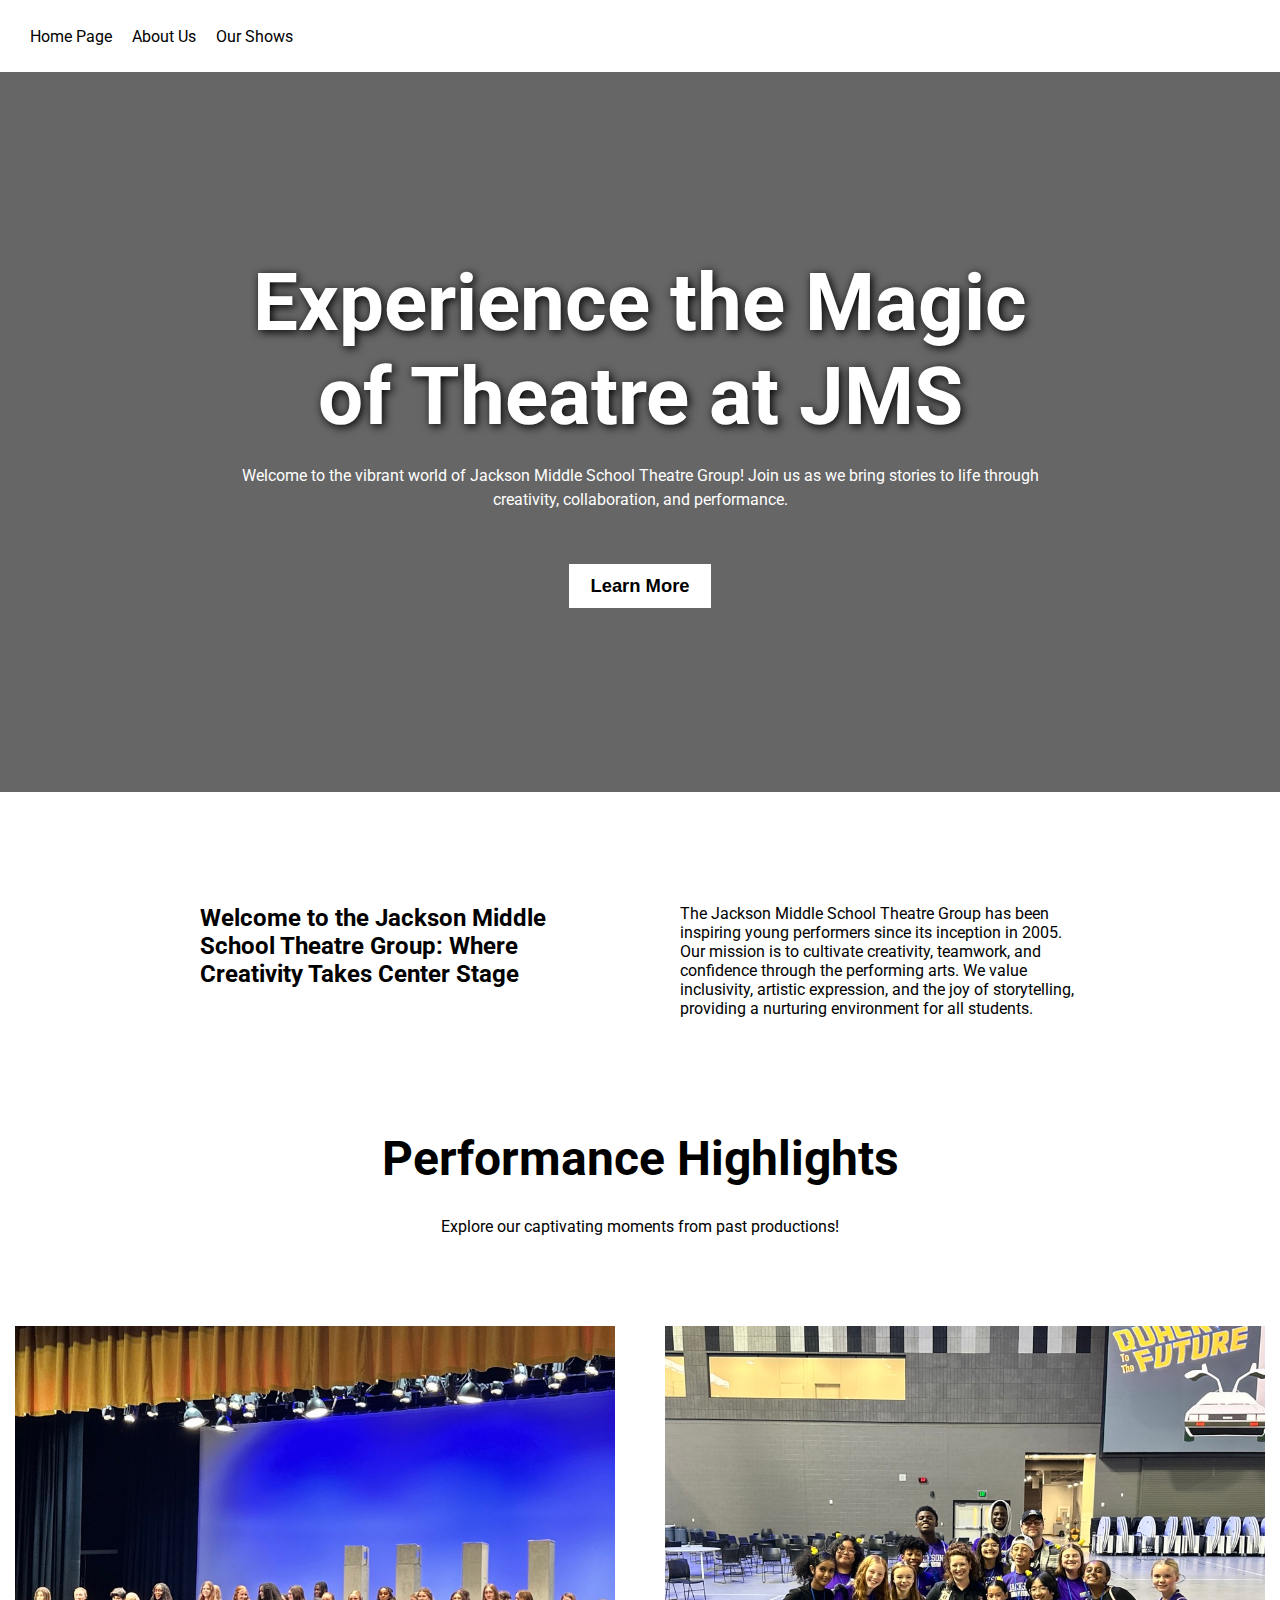
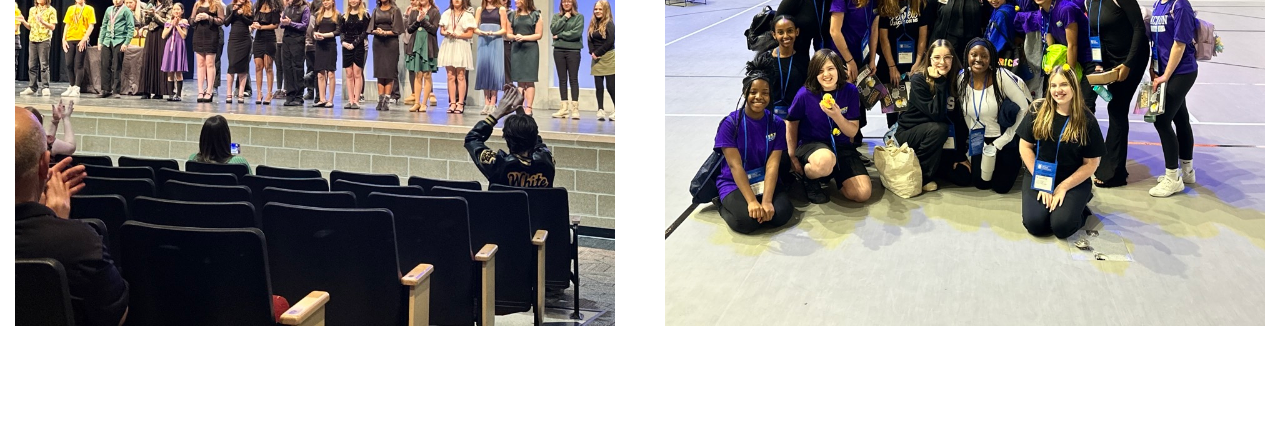
==== index.html @ c07ff238 "Added about and gallery section" ====
<!DOCTYPE html>
<html lang="en">
<head>
    <meta charset="UTF-8">
    <meta name="viewport" content="width=device-width, initial-scale=1.0">
    <title>Jackson Jaguar Theatre Company</title>

    <link rel="stylesheet" href="styles/general-styling.css">
    <link rel="stylesheet" href="styles/styles.css">

    <link rel="preconnect" href="https://fonts.googleapis.com">
    <link rel="preconnect" href="https://fonts.gstatic.com" crossorigin>
    <link href="https://fonts.googleapis.com/css2?family=Roboto:ital,wght@0,100..900;1,100..900&display=swap" rel="stylesheet">

</head>
<body>
    <main>
        <header>
            <ul id="header-links">
                <li class="header-link">Home Page</li>
                <li class="header-link">About Us</li>
                <li class="header-link">Our Shows</li>
            </ul>
        </header>
        <main>
            <section id="hero-section">
                <div id="hero-section-content">
                    <h1 id="hero-title">Experience the Magic of Theatre at JMS</h1>
                    <p id="hero-description">Welcome to the vibrant world of Jackson Middle School Theatre Group! Join us as we bring stories to life through creativity, collaboration, and performance.</p>
                    <button id="learn-more-button">Learn More</button>
                </div>
            </section>
            <section id="about-section">
                <h2 id="about-title">Welcome to the Jackson Middle School Theatre Group: Where Creativity Takes Center Stage</h2>
                <p id="about-description">The Jackson Middle School Theatre Group has been inspiring young performers since its inception in 2005. Our mission is to cultivate creativity, teamwork, and confidence through the performing arts. We value inclusivity, artistic expression, and the joy of storytelling, providing a nurturing environment for all students.</p>
            </section>
            <section id="performance-section">
                <h2 id="performance-title">Performance Highlights</h2>
                <p id="performance-description">Explore our captivating moments from past productions!</p>
                <div id="performance-img-wrapper">
                    <img src="assets\images\section-3\Jackson Jaguar Theatre Company 24-25-zone contest-66408833419.jpg" alt="">
                    <img src="assets\images\section-1\Jackson Jaguar Theatre Company 24-25-Texas Thespians 2024-65238294590.jpg" alt="">
                </div>
            </section>
        </main>
    </main>
</body>
</html>
---- styles/general-styling.css ----
*{
    margin: 0;
    padding: 0;
    box-sizing: border-box;
}

body{
    font-family: 'Roboto', sans-serif;
    font-size: 1rem;
}
---- styles/styles.css ----
header{
    display: flex;
    align-items: center;
    height: 72px;
    background-color: white;
    padding-inline: 30px;
}

#header-links{
    display: flex;
    gap: 20px;

    list-style: none;
    cursor: pointer;
}

#hero-section{
    display: flex;
    justify-content: center;
    align-items: center;

    background-color: rgba(0, 0, 0, .6);
    background-blend-mode: darken;
    background-image: url("https://github.com/lanehowell/Jackson-Jaguar-Theatre-Company/blob/main/assets/images/section-2/group-photo.jpg?raw=true");
    background-size: cover;
    background-position: center;
    height: 720px;
}

#hero-section-content{
    display: flex;
    align-items: center;
    justify-content: center;
    flex-direction: column;
    gap: 20px;
    max-width: 800px;
    text-align: center;
}

#hero-title{
    color: white;
    font-size: 5rem;
    text-shadow: 2px 2px 10px black;
}

#hero-description{
    color: white;
    line-height: 150%;
}

#learn-more-button{
    background-color: white;
    border: 1px solid white;
    padding: 10px 20px;
    font-weight: bold;
    font-size: 1.15rem;
    margin-top: 2rem;
    cursor: pointer;
}

#about-section{
    display: flex;
    justify-content: center;
    gap: 80px;
    padding-block: 112px;
}

#about-section > *{
    flex: 1;
    max-width: 400px;
}

#performance-section{
    display: flex;
    flex-direction: column;
    align-items: center;
    gap: 30px;
    margin-bottom: 100px;
}

#performance-title{
    font-size: 3rem;
}

#performance-description{
    margin-bottom: 60px;
}

#performance-img-wrapper{
    display: flex;
    gap: 50px;
    max-width: 100%;
}

#performance-img-wrapper > *{
    flex: 1;
    aspect-ratio: 1/1;
    object-fit: cover;
    max-height: 600px;
}
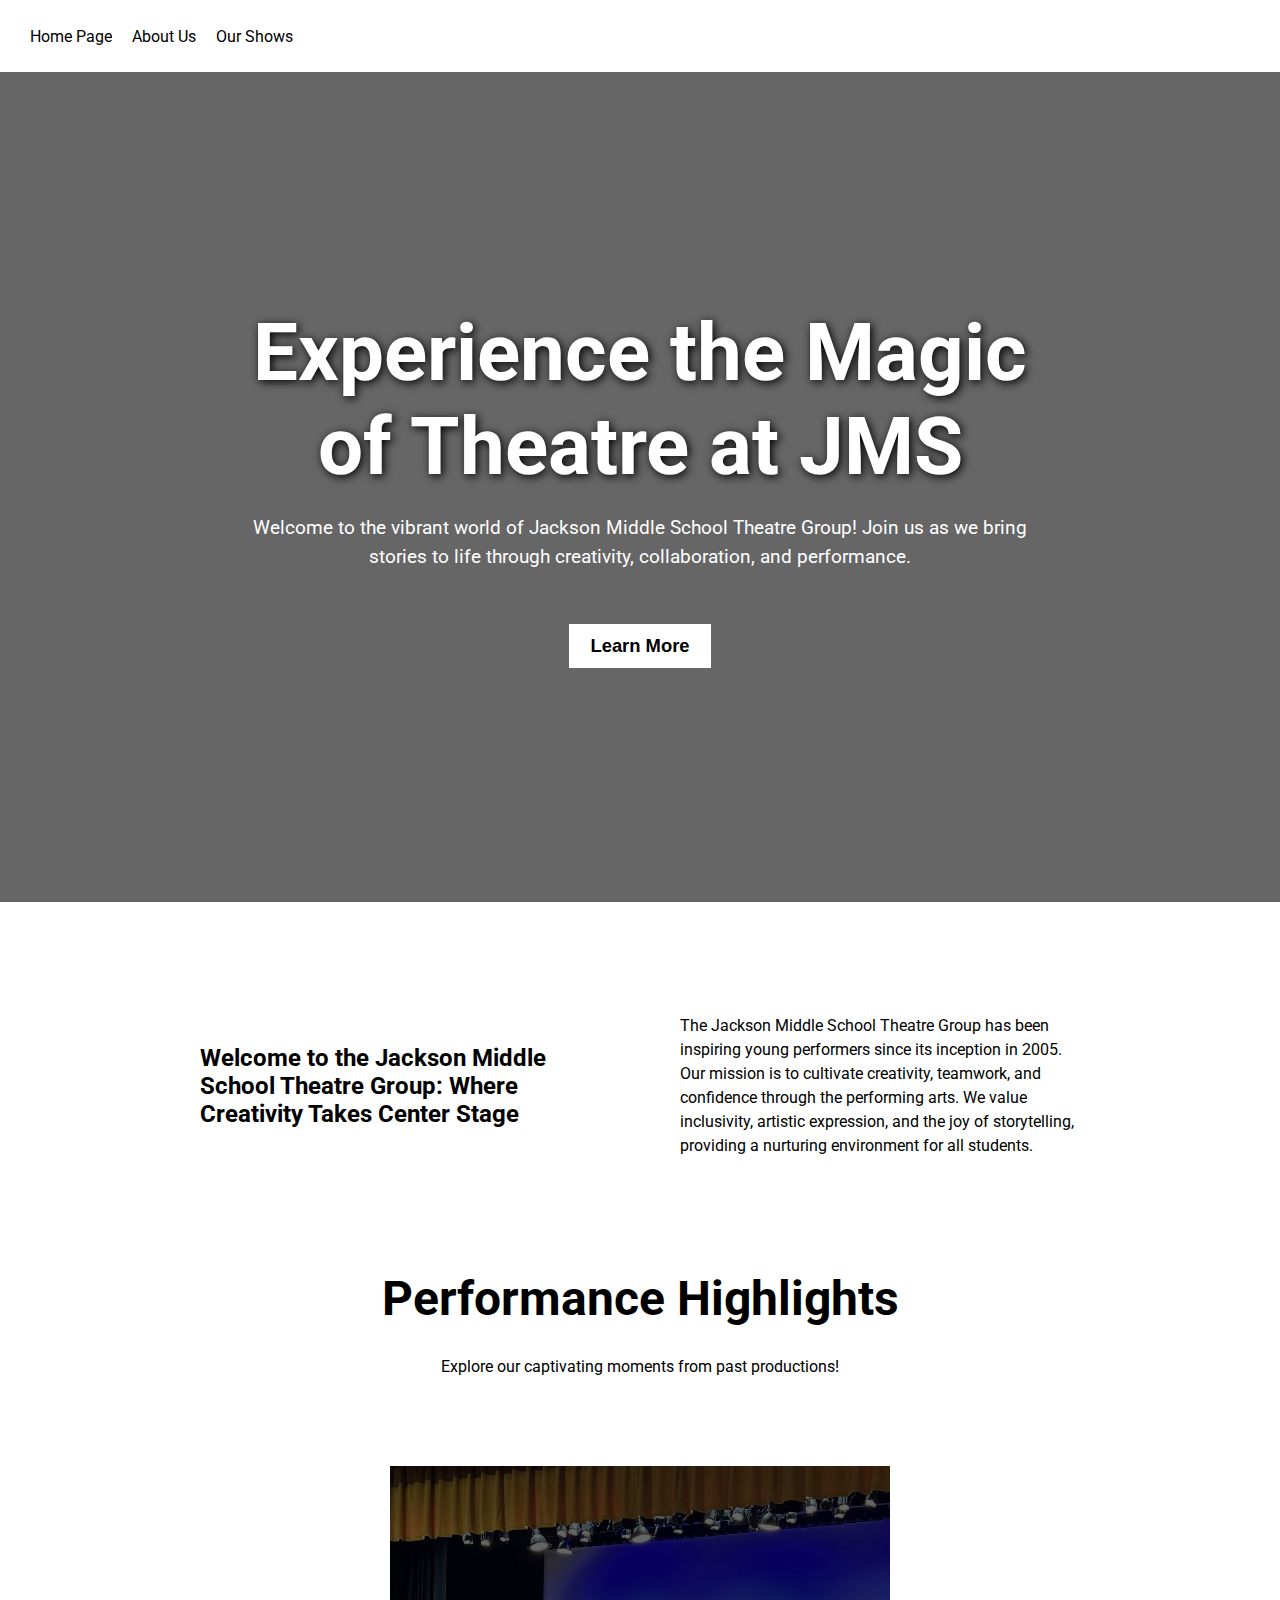
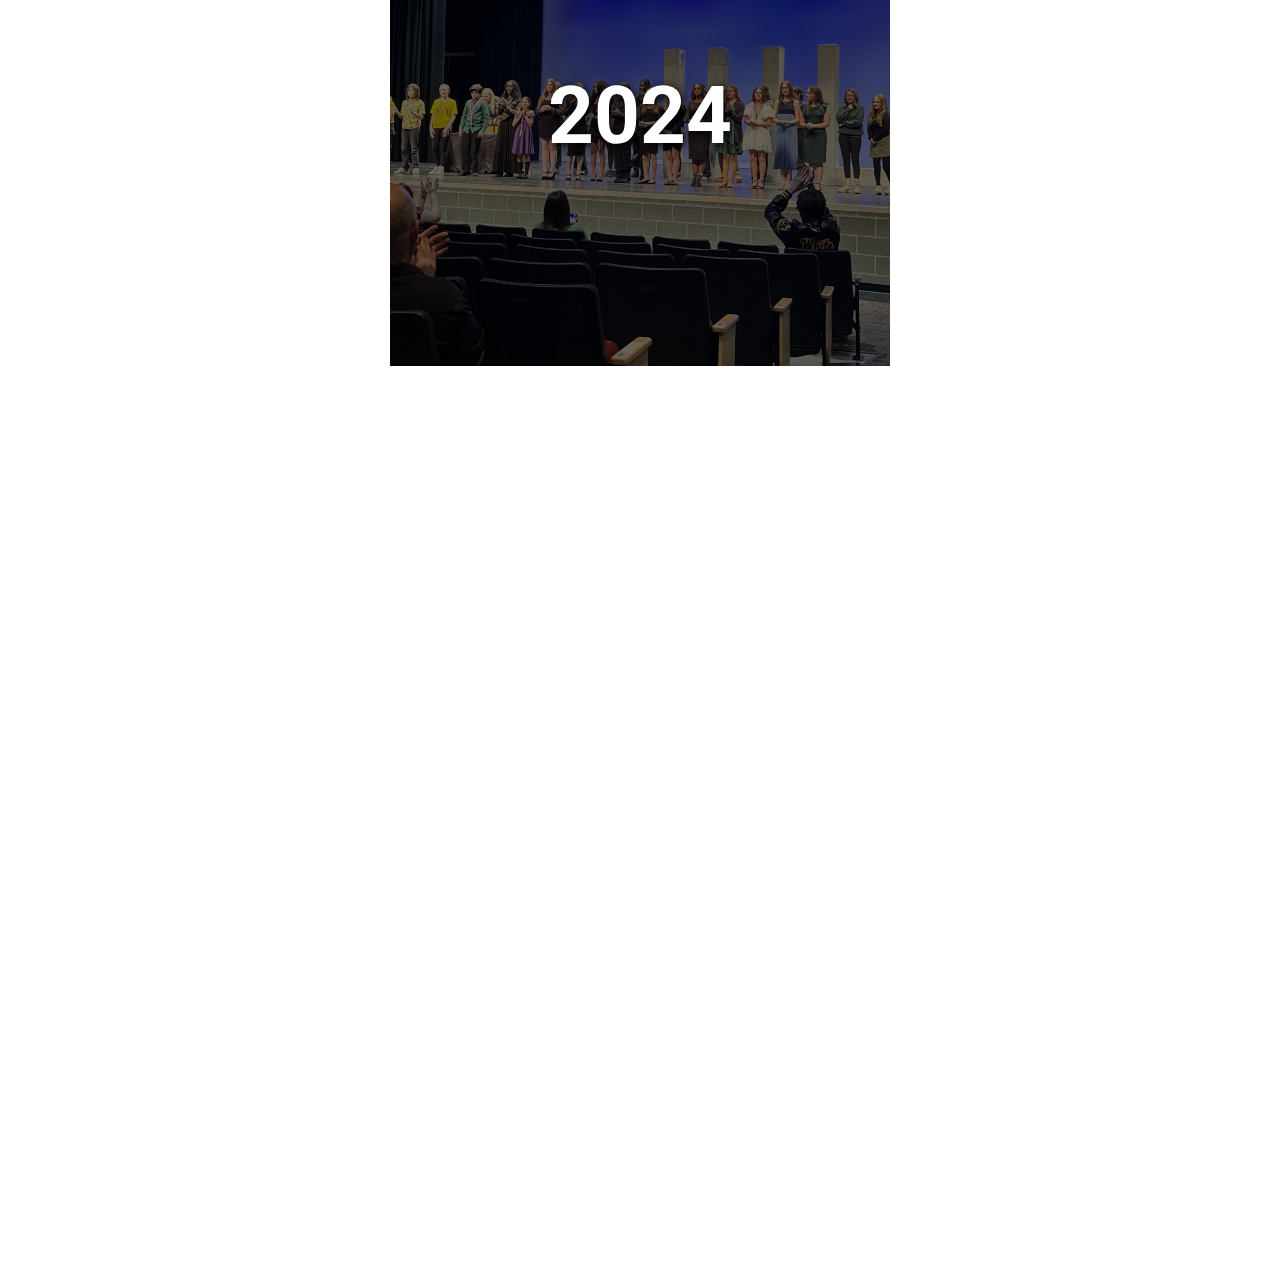
==== commit 78458bf4: "Added Google Calendar" ====
--- a/index.html
+++ b/index.html
@@ -37,10 +37,14 @@
             <section id="performance-section">
                 <h2 id="performance-title">Performance Highlights</h2>
                 <p id="performance-description">Explore our captivating moments from past productions!</p>
-                <div id="performance-img-wrapper">
-                    <img src="assets\images\section-3\Jackson Jaguar Theatre Company 24-25-zone contest-66408833419.jpg" alt="">
-                    <img src="assets\images\section-1\Jackson Jaguar Theatre Company 24-25-Texas Thespians 2024-65238294590.jpg" alt="">
-                </div>
+                    <div id="performance-img-wrapper">
+                        <div class="gallery-year-wrapper">
+                            <p class="year-text">2024</p>
+                        </div>
+                    </div>
+            </section>
+            <section id="calendar-section">
+                <iframe src="https://calendar.google.com/calendar/embed?height=720&wkst=1&ctz=America%2FChicago&showPrint=0&showTitle=0&src=aG93ZWxsLmxhbmUxMjNAZ21haWwuY29t&src=YWRkcmVzc2Jvb2sjY29udGFjdHNAZ3JvdXAudi5jYWxlbmRhci5nb29nbGUuY29t&src=NnFjY2tzcTdqaTY0bm5jZWVlaHJsZnUyMzRAZ3JvdXAuY2FsZW5kYXIuZ29vZ2xlLmNvbQ&src=ZW4udXNhI2hvbGlkYXlAZ3JvdXAudi5jYWxlbmRhci5nb29nbGUuY29t&src=cHNpb21lZ2FwaGlAZ21haWwuY29t&color=%23039BE5&color=%2333B679&color=%23D50000&color=%230B8043&color=%23F6BF26" style="border-width:0" width="1280" height="720" frameborder="0" scrolling="no"></iframe>
             </section>
         </main>
     </main>
--- a/styles/general-styling.css
+++ b/styles/general-styling.css
@@ -2,6 +2,7 @@
     margin: 0;
     padding: 0;
     box-sizing: border-box;
+    overflow-x: hidden;
 }
 
 body{
--- a/styles/styles.css
+++ b/styles/styles.css
@@ -25,6 +25,7 @@
     background-size: cover;
     background-position: center;
     height: 720px;
+    height: calc(100vh - 70px);
 }
 
 #hero-section-content{
@@ -46,6 +47,7 @@
 #hero-description{
     color: white;
     line-height: 150%;
+    font-size: 1.2rem;
 }
 
 #learn-more-button{
@@ -66,8 +68,14 @@
 }
 
 #about-section > *{
+    display: flex;
+    align-items: center;
     flex: 1;
     max-width: 400px;
+}
+
+#about-description{
+    line-height: 150%;
 }
 
 #performance-section{
@@ -88,13 +96,40 @@
 
 #performance-img-wrapper{
     display: flex;
+    justify-content: center;
+    flex-wrap: wrap;
     gap: 50px;
     max-width: 100%;
+    overflow-y: hidden;
 }
 
-#performance-img-wrapper > *{
-    flex: 1;
+#performance-img-wrapper > div{
+    display: flex;
+    justify-content: center;
+    align-items: center;
+    flex-shrink: 0;
     aspect-ratio: 1/1;
-    object-fit: cover;
-    max-height: 600px;
-}+    background-image: url("../assets/images/section-3/Jackson Jaguar Theatre Company 24-25-zone contest-66408833419.jpg");
+    background-color: rgba(0, 0, 0, .6);
+    background-blend-mode: darken;
+    background-size: cover;
+    background-position: center;
+    height: 500px;
+    width: 500px;
+    transition: all .5s ease-in-out;
+    cursor: pointer;
+}
+
+.year-text{
+    font-weight: bold;
+    color: white;
+    font-size: 5rem;
+    text-shadow: 2px 2px 10px black;
+}
+
+#calendar-section{
+    display: flex;
+    justify-content: center;
+    align-items: center;
+    margin-bottom: 100px;;
+}
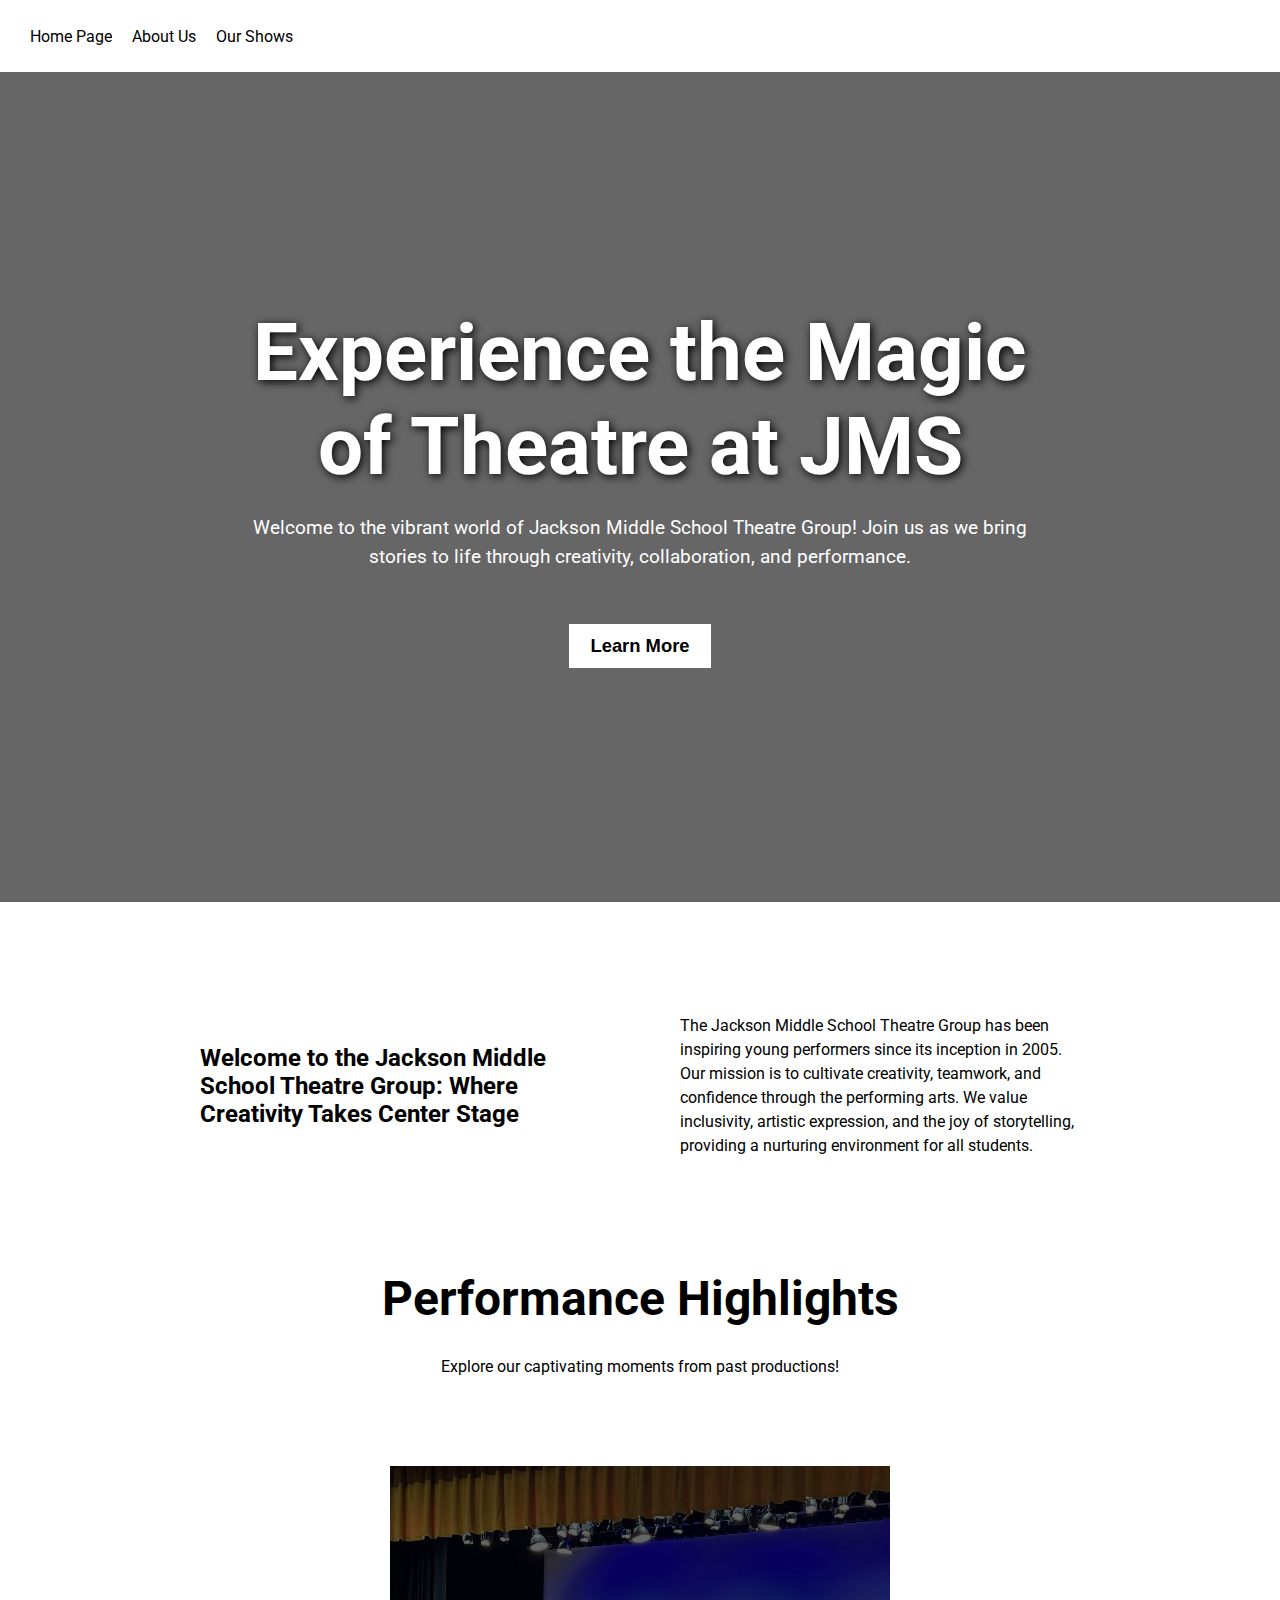
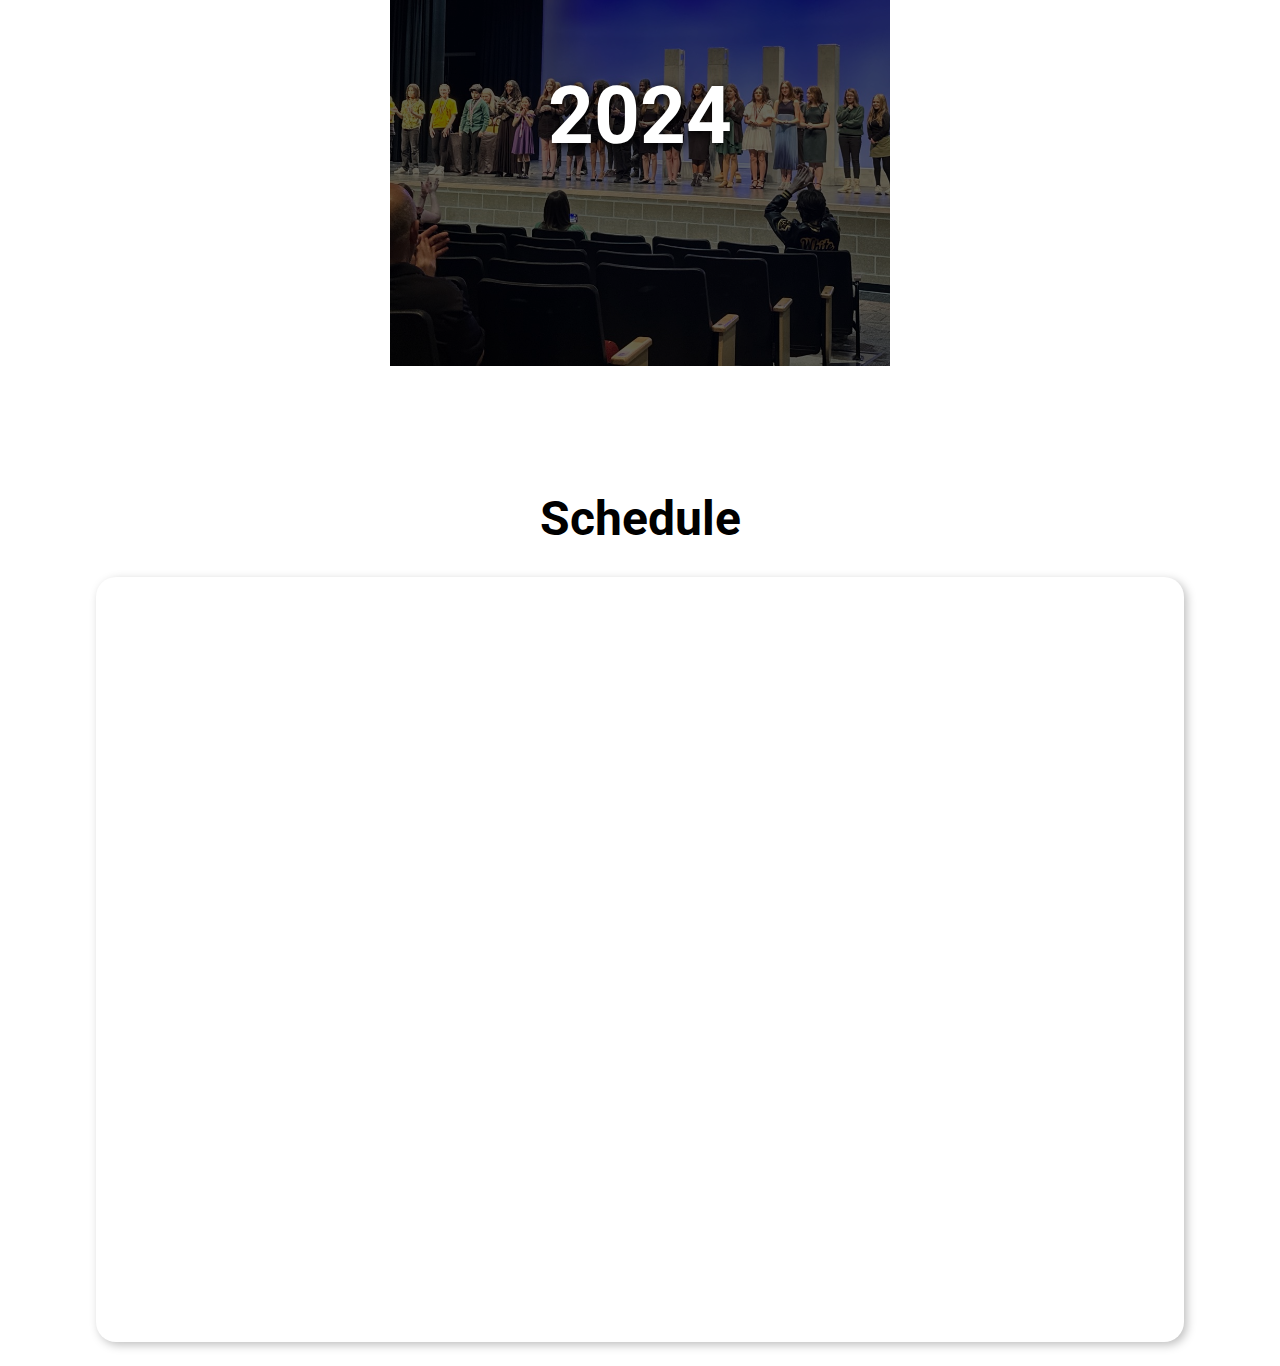
==== commit 1f9cb9e1: "Styled calendar" ====
--- a/index.html
+++ b/index.html
@@ -44,6 +44,7 @@
                     </div>
             </section>
             <section id="calendar-section">
+                <h2 id="schedule-title">Schedule</h2>
                 <iframe src="https://calendar.google.com/calendar/embed?height=720&wkst=1&ctz=America%2FChicago&showPrint=0&showTitle=0&src=aG93ZWxsLmxhbmUxMjNAZ21haWwuY29t&src=YWRkcmVzc2Jvb2sjY29udGFjdHNAZ3JvdXAudi5jYWxlbmRhci5nb29nbGUuY29t&src=NnFjY2tzcTdqaTY0bm5jZWVlaHJsZnUyMzRAZ3JvdXAuY2FsZW5kYXIuZ29vZ2xlLmNvbQ&src=ZW4udXNhI2hvbGlkYXlAZ3JvdXAudi5jYWxlbmRhci5nb29nbGUuY29t&src=cHNpb21lZ2FwaGlAZ21haWwuY29t&color=%23039BE5&color=%2333B679&color=%23D50000&color=%230B8043&color=%23F6BF26" style="border-width:0" width="1280" height="720" frameborder="0" scrolling="no"></iframe>
             </section>
         </main>
--- a/styles/styles.css
+++ b/styles/styles.css
@@ -131,5 +131,18 @@
     display: flex;
     justify-content: center;
     align-items: center;
-    margin-bottom: 100px;;
+    flex-direction: column;
+    gap: 30px;
+    height: 100vh;
 }
+
+#schedule-title{
+    font-size: 3rem;
+}
+
+iframe{
+    height: 85%;
+    width: 85%;
+    border-radius: 20px;
+    box-shadow: 3px 3px 10px rgba(0, 0, 0, .25), -5px -5px 10px rgba(255, 255, 255, .6);
+}
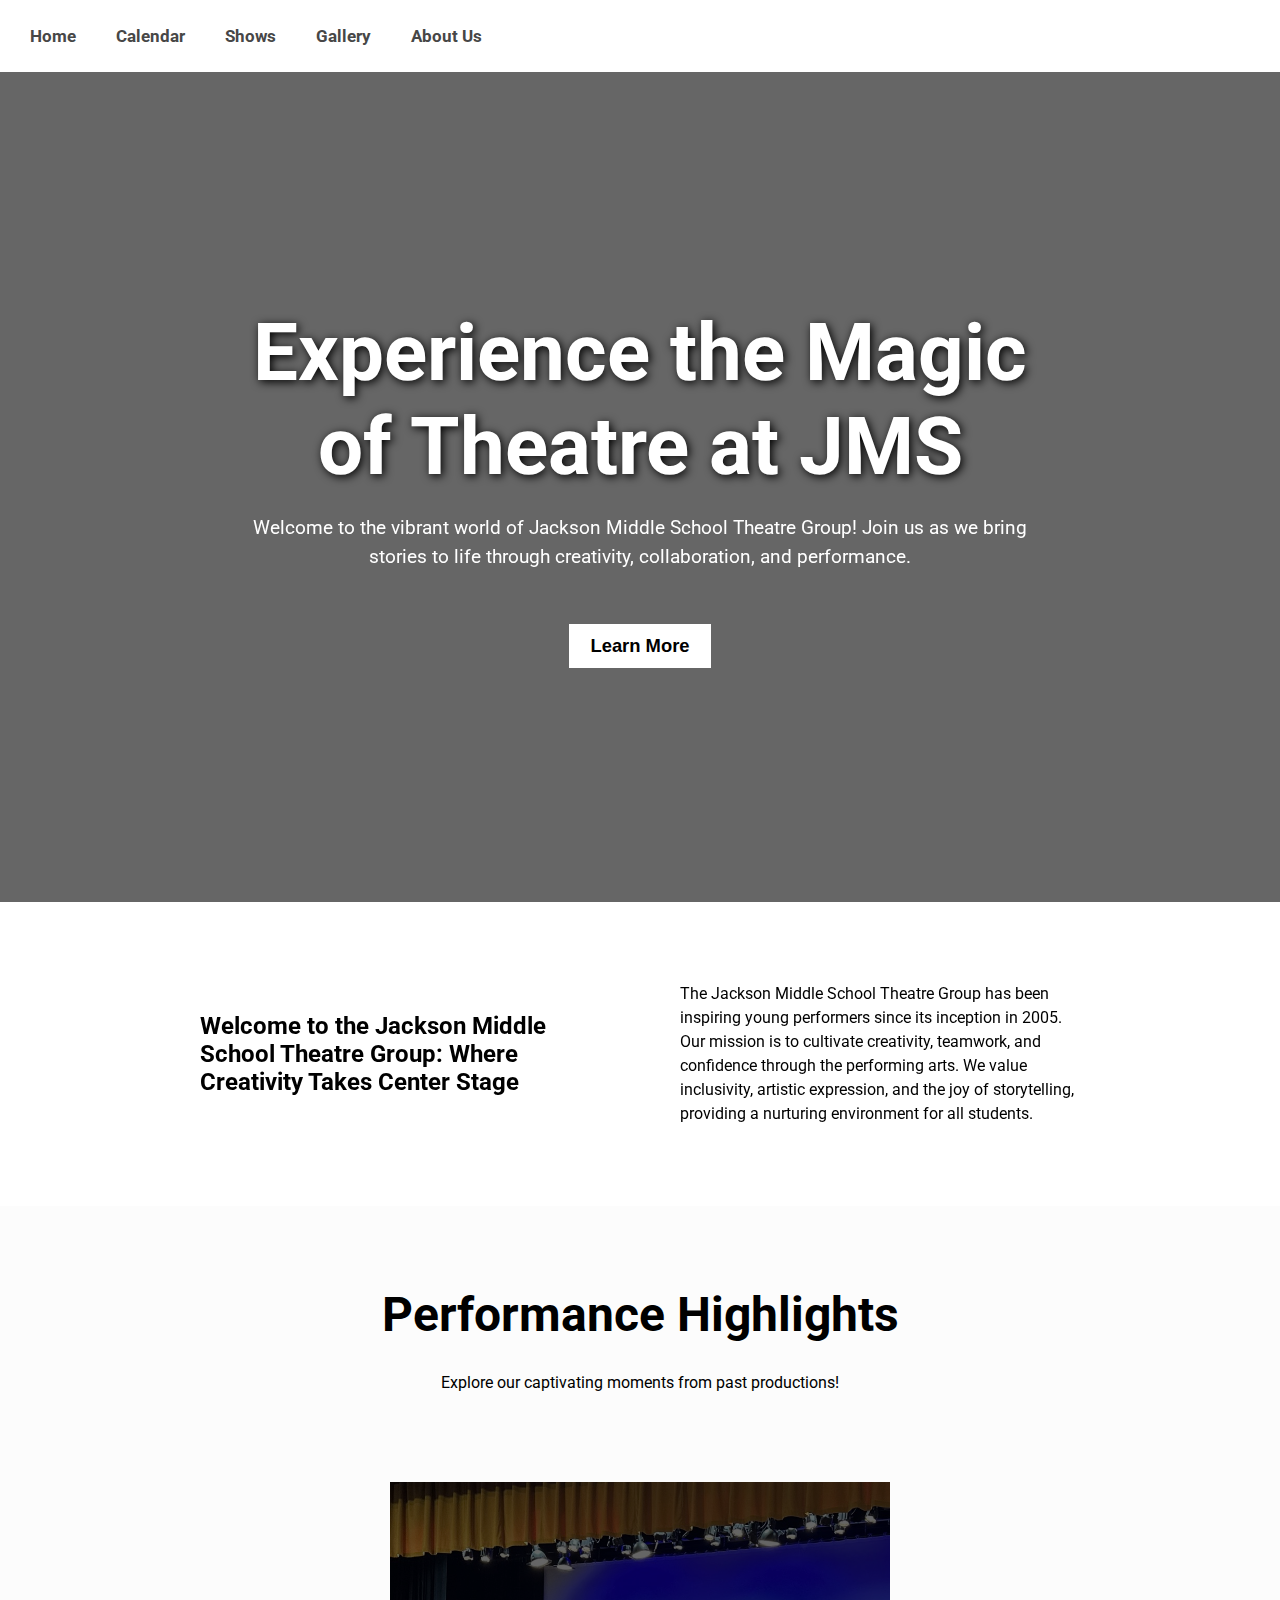
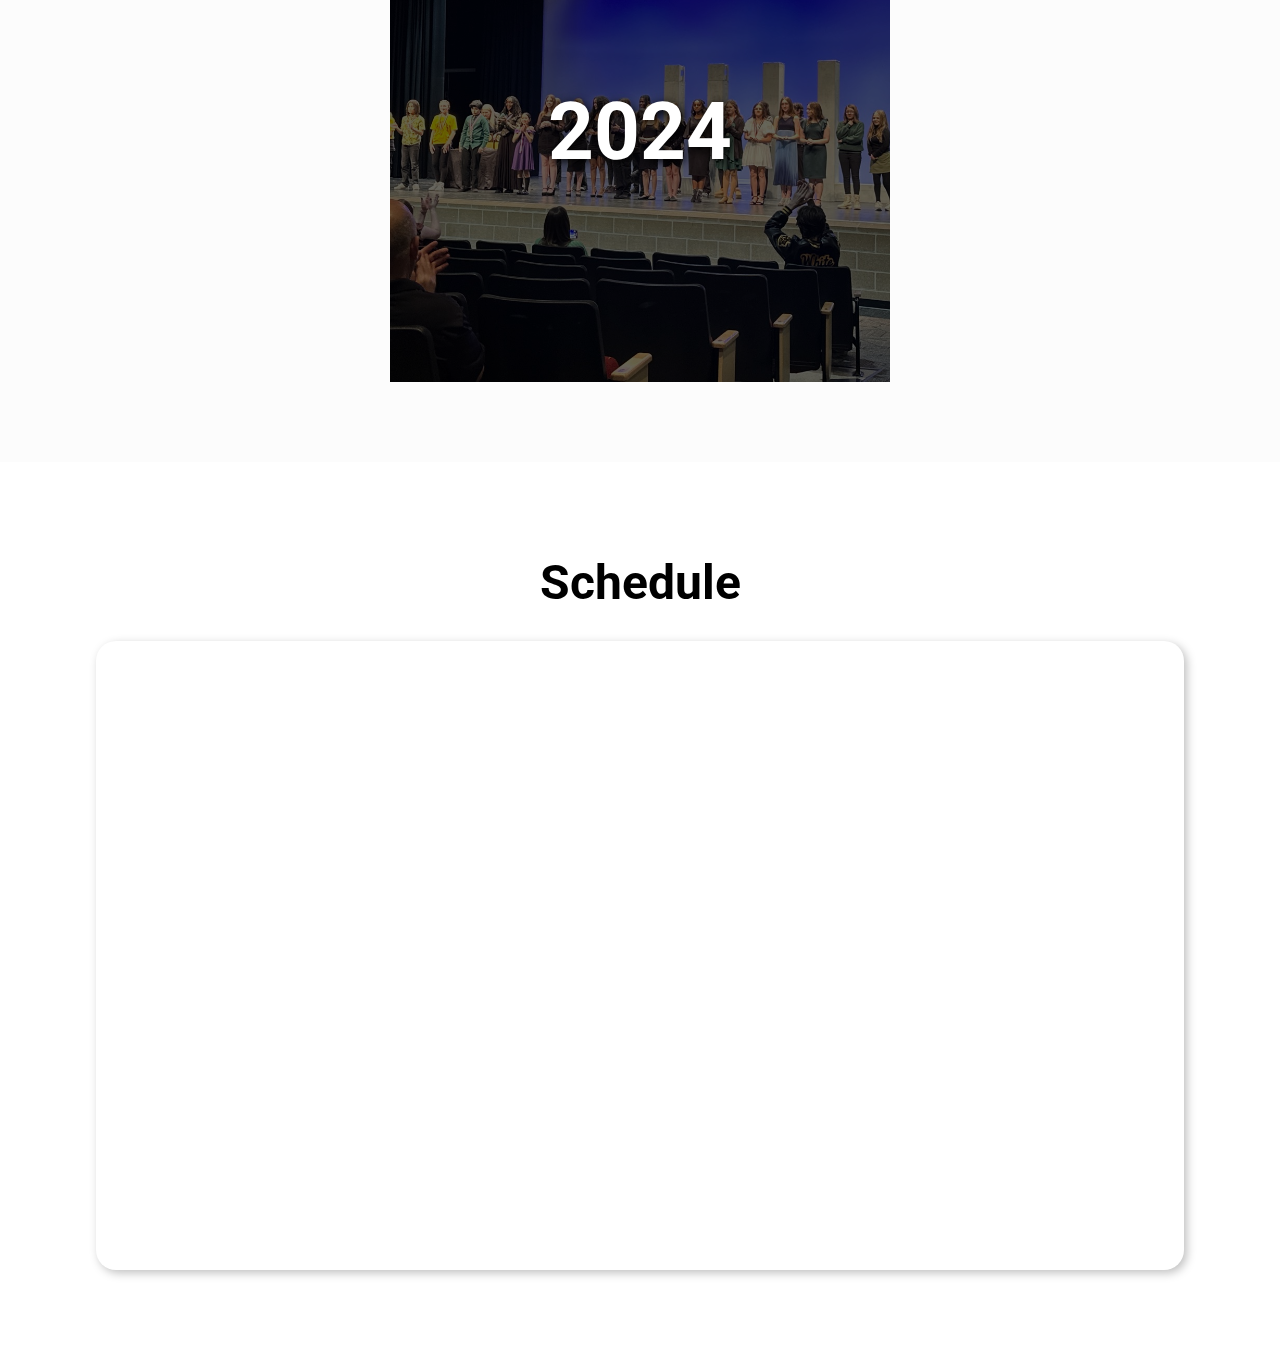
==== commit f45e6f15: "Link styling" ====
--- a/index.html
+++ b/index.html
@@ -17,9 +17,11 @@
     <main>
         <header>
             <ul id="header-links">
-                <li class="header-link">Home Page</li>
+                <li class="header-link">Home</li>
+                <li class="header-link">Calendar</li>
+                <li class="header-link">Shows</li>
+                <li class="header-link">Gallery</li>
                 <li class="header-link">About Us</li>
-                <li class="header-link">Our Shows</li>
             </ul>
         </header>
         <main>
--- a/styles/general-styling.css
+++ b/styles/general-styling.css
@@ -2,10 +2,11 @@
     margin: 0;
     padding: 0;
     box-sizing: border-box;
-    overflow-x: hidden;
+    backface-visibility: hidden;
 }
 
 body{
     font-family: 'Roboto', sans-serif;
     font-size: 1rem;
+    overflow-x: hidden;
 }--- a/styles/styles.css
+++ b/styles/styles.css
@@ -8,10 +8,26 @@
 
 #header-links{
     display: flex;
-    gap: 20px;
+    gap: 40px;
 
     list-style: none;
     cursor: pointer;
+    height: 100%
+}
+
+.header-link{
+    display: flex;
+    align-items: center;
+    color: rgb(71, 71, 71);
+    font-weight: bold;
+    transition: all .2s ease-in-out;
+    font-size: 1.05rem;
+    height: 100%
+}
+
+.header-link:hover{
+    color: black;
+    border-bottom: 1px solid black;
 }
 
 #hero-section{
@@ -24,8 +40,8 @@
     background-image: url("https://github.com/lanehowell/Jackson-Jaguar-Theatre-Company/blob/main/assets/images/section-2/group-photo.jpg?raw=true");
     background-size: cover;
     background-position: center;
-    height: 720px;
     height: calc(100vh - 70px);
+    min-height: 450px;
 }
 
 #hero-section-content{
@@ -64,7 +80,7 @@
     display: flex;
     justify-content: center;
     gap: 80px;
-    padding-block: 112px;
+    padding-block: 80px;
 }
 
 #about-section > *{
@@ -83,7 +99,8 @@
     flex-direction: column;
     align-items: center;
     gap: 30px;
-    margin-bottom: 100px;
+    background-color: rgb(252, 252, 252);
+    padding-block: 80px;
 }
 
 #performance-title{
@@ -100,7 +117,6 @@
     flex-wrap: wrap;
     gap: 50px;
     max-width: 100%;
-    overflow-y: hidden;
 }
 
 #performance-img-wrapper > div{
@@ -116,8 +132,13 @@
     background-position: center;
     height: 500px;
     width: 500px;
-    transition: all .5s ease-in-out;
+    transition: all .3s ease-in-out;
     cursor: pointer;
+}
+
+#performance-img-wrapper > div:hover{
+    transform: scale(1.01);
+    box-shadow: 3px 3px 10px rgba(0, 0, 0, .25), -5px -5px 10px rgba(255, 255, 255, .6);
 }
 
 .year-text{
@@ -134,6 +155,7 @@
     flex-direction: column;
     gap: 30px;
     height: 100vh;
+    padding-block: 80px;
 }
 
 #schedule-title{
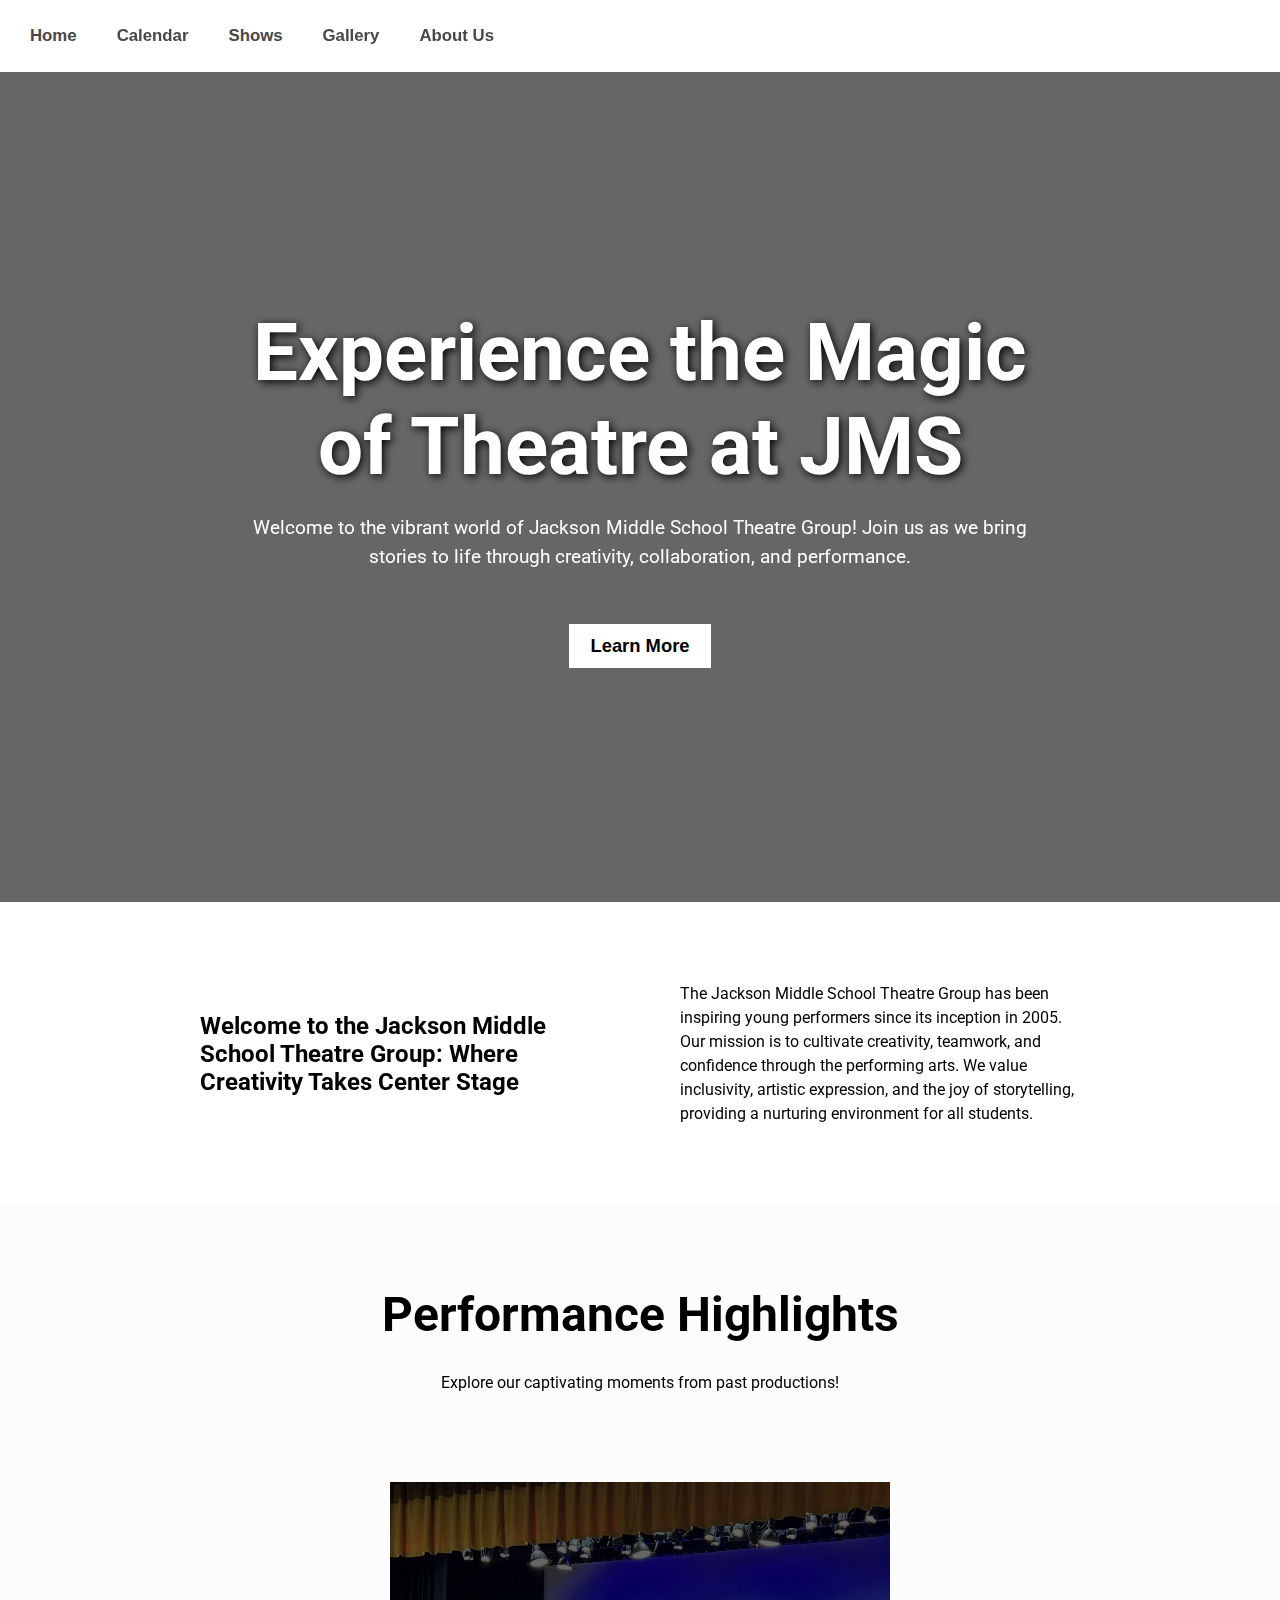
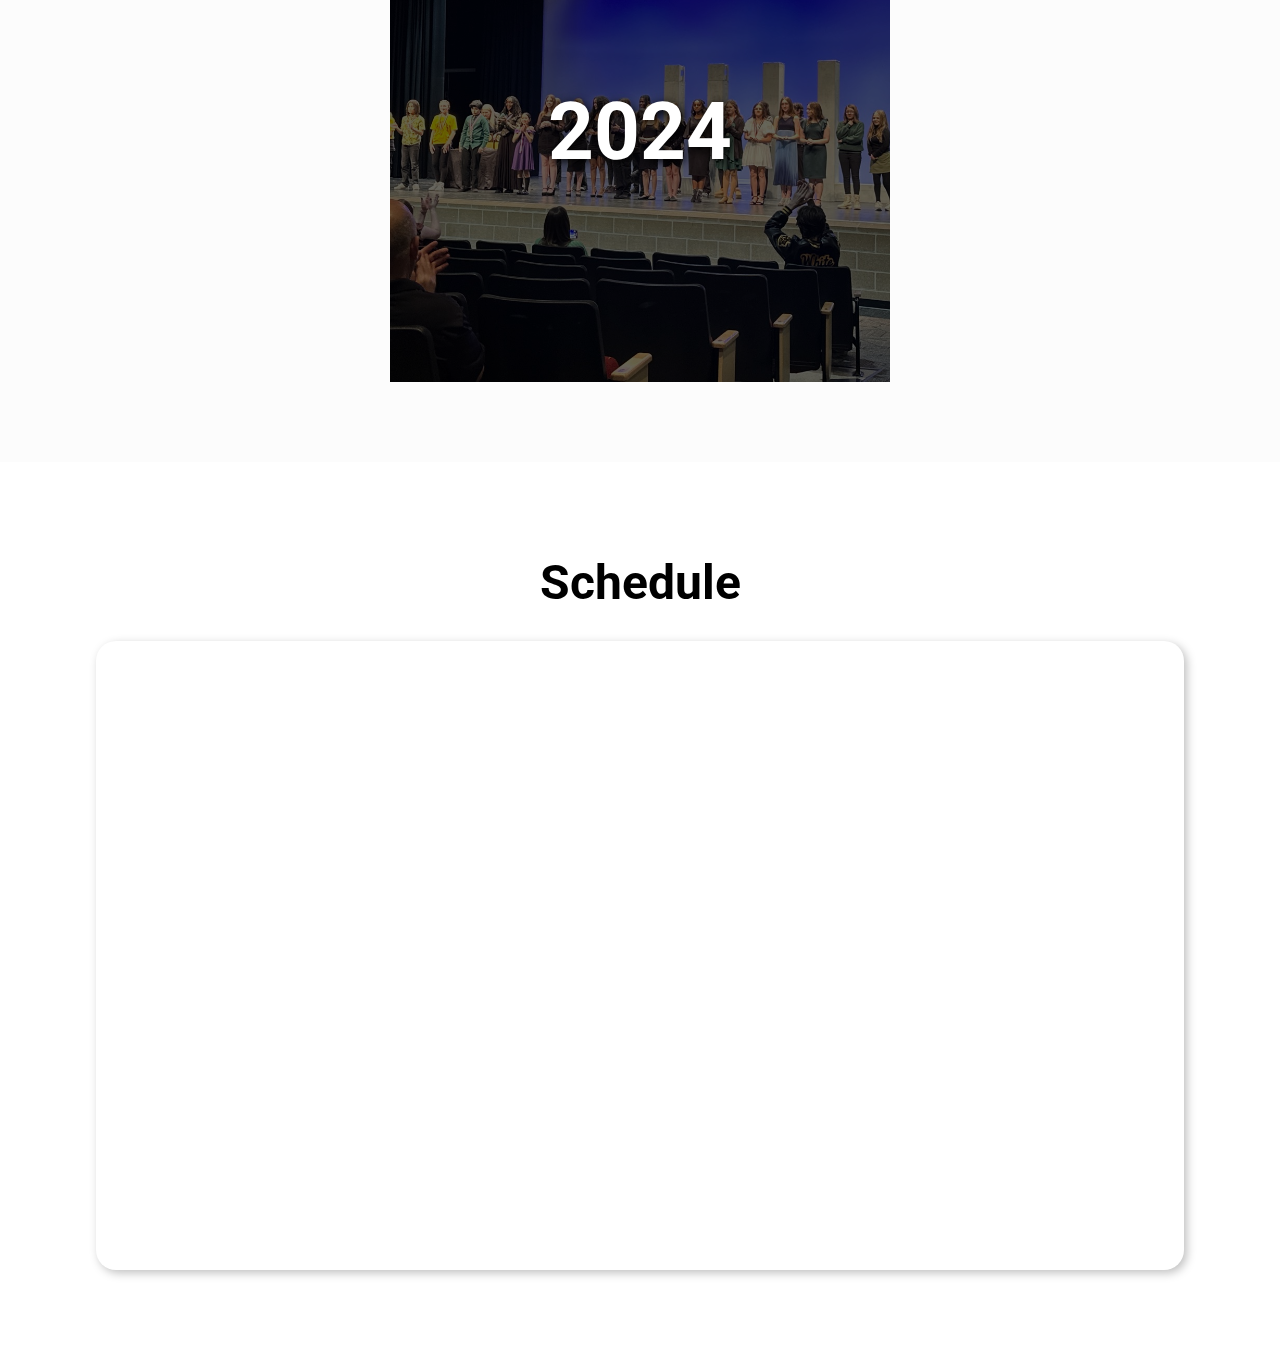
==== commit 8e0bd904: "Add new calendar and fix header for mobile" ====
--- a/index.html
+++ b/index.html
@@ -16,13 +16,13 @@
 <body>
     <main>
         <header>
-            <ul id="header-links">
-                <li class="header-link">Home</li>
-                <li class="header-link">Calendar</li>
-                <li class="header-link">Shows</li>
-                <li class="header-link">Gallery</li>
-                <li class="header-link">About Us</li>
-            </ul>
+            <div id="header-links">
+                <button class="header-link">Home</button>
+                <button class="header-link">Calendar</button>
+                <button class="header-link">Shows</button>
+                <button class="header-link">Gallery</button>
+                <button class="header-link">About Us</button>
+            </div>
         </header>
         <main>
             <section id="hero-section">
@@ -47,8 +47,7 @@
             </section>
             <section id="calendar-section">
                 <h2 id="schedule-title">Schedule</h2>
-                <iframe src="https://calendar.google.com/calendar/embed?height=720&wkst=1&ctz=America%2FChicago&showPrint=0&showTitle=0&src=aG93ZWxsLmxhbmUxMjNAZ21haWwuY29t&src=YWRkcmVzc2Jvb2sjY29udGFjdHNAZ3JvdXAudi5jYWxlbmRhci5nb29nbGUuY29t&src=NnFjY2tzcTdqaTY0bm5jZWVlaHJsZnUyMzRAZ3JvdXAuY2FsZW5kYXIuZ29vZ2xlLmNvbQ&src=ZW4udXNhI2hvbGlkYXlAZ3JvdXAudi5jYWxlbmRhci5nb29nbGUuY29t&src=cHNpb21lZ2FwaGlAZ21haWwuY29t&color=%23039BE5&color=%2333B679&color=%23D50000&color=%230B8043&color=%23F6BF26" style="border-width:0" width="1280" height="720" frameborder="0" scrolling="no"></iframe>
-            </section>
+                <iframe src="https://calendar.google.com/calendar/embed?height=720&wkst=1&ctz=America%2FChicago&showPrint=0&showTitle=0&src=am1zdGhlYXRyZWNvQGdtYWlsLmNvbQ&src=OWJkMWRjYTQyNDc4MjRmYWRjY2NiYWVhNWExOWVkMmI5MGFkMDExNTY4ODAzMjUyZjgyODZmN2E4ZWU1YTE2ZkBncm91cC5jYWxlbmRhci5nb29nbGUuY29t&src=MDBlZmIxZjlkOWM1ZWY4YmIxZGU1MTlmNTRhOTQ4ZmE2MzIyNGM3M2QxY2VjM2RjYmViZDYyMTYxOGIyOTJjN0Bncm91cC5jYWxlbmRhci5nb29nbGUuY29t&src=ODQ3ODU2ZDQyN2E1MDFmNDVhMzQzMWJmOGI2MmQyZTM1ZDE4NWU3ZWJlNDg3ZTljYjhlYzk1ZDRlMjUxN2JlZkBncm91cC5jYWxlbmRhci5nb29nbGUuY29t&color=%23039BE5&color=%23039BE5&color=%238E24AA&color=%23D50000" style="border-width:0" width="1280" height="720" frameborder="0" scrolling="no"></iframe>            </section>
         </main>
     </main>
 </body>
--- a/styles/styles.css
+++ b/styles/styles.css
@@ -12,7 +12,7 @@
 
     list-style: none;
     cursor: pointer;
-    height: 100%
+    height: 100%;
 }
 
 .header-link{
@@ -20,14 +20,33 @@
     align-items: center;
     color: rgb(71, 71, 71);
     font-weight: bold;
-    transition: all .2s ease-in-out;
+    transition: all .3s ease-in-out;
     font-size: 1.05rem;
-    height: 100%
+    height: 100%;
+    border: none;
+    background-color: white;
+    cursor: pointer;
+    position: relative;
 }
 
 .header-link:hover{
     color: black;
-    border-bottom: 1px solid black;
+}
+
+.header-link::after{
+    content: '';
+    position: absolute;
+    width: 100%;
+    height: 0.125rem;
+    left: 0;
+    bottom: 0;
+    background-color: black;
+    transform: scale(0, 1);
+    transition: transform 0.3s ease;
+}
+
+.header-link:hover::after{
+    transform: scale(1, 1);
 }
 
 #hero-section{
@@ -50,8 +69,9 @@
     justify-content: center;
     flex-direction: column;
     gap: 20px;
-    max-width: 800px;
+    max-width: 860px;
     text-align: center;
+    padding-inline: 30px;
 }
 
 #hero-title{
@@ -168,3 +188,15 @@
     border-radius: 20px;
     box-shadow: 3px 3px 10px rgba(0, 0, 0, .25), -5px -5px 10px rgba(255, 255, 255, .6);
 }
+
+@media screen and (max-width: 530px) {
+    #header-links{
+        gap: 0;
+        justify-content: space-evenly;
+        width: 100%;
+    }
+
+    header{
+        padding-inline: 0;
+    }
+}
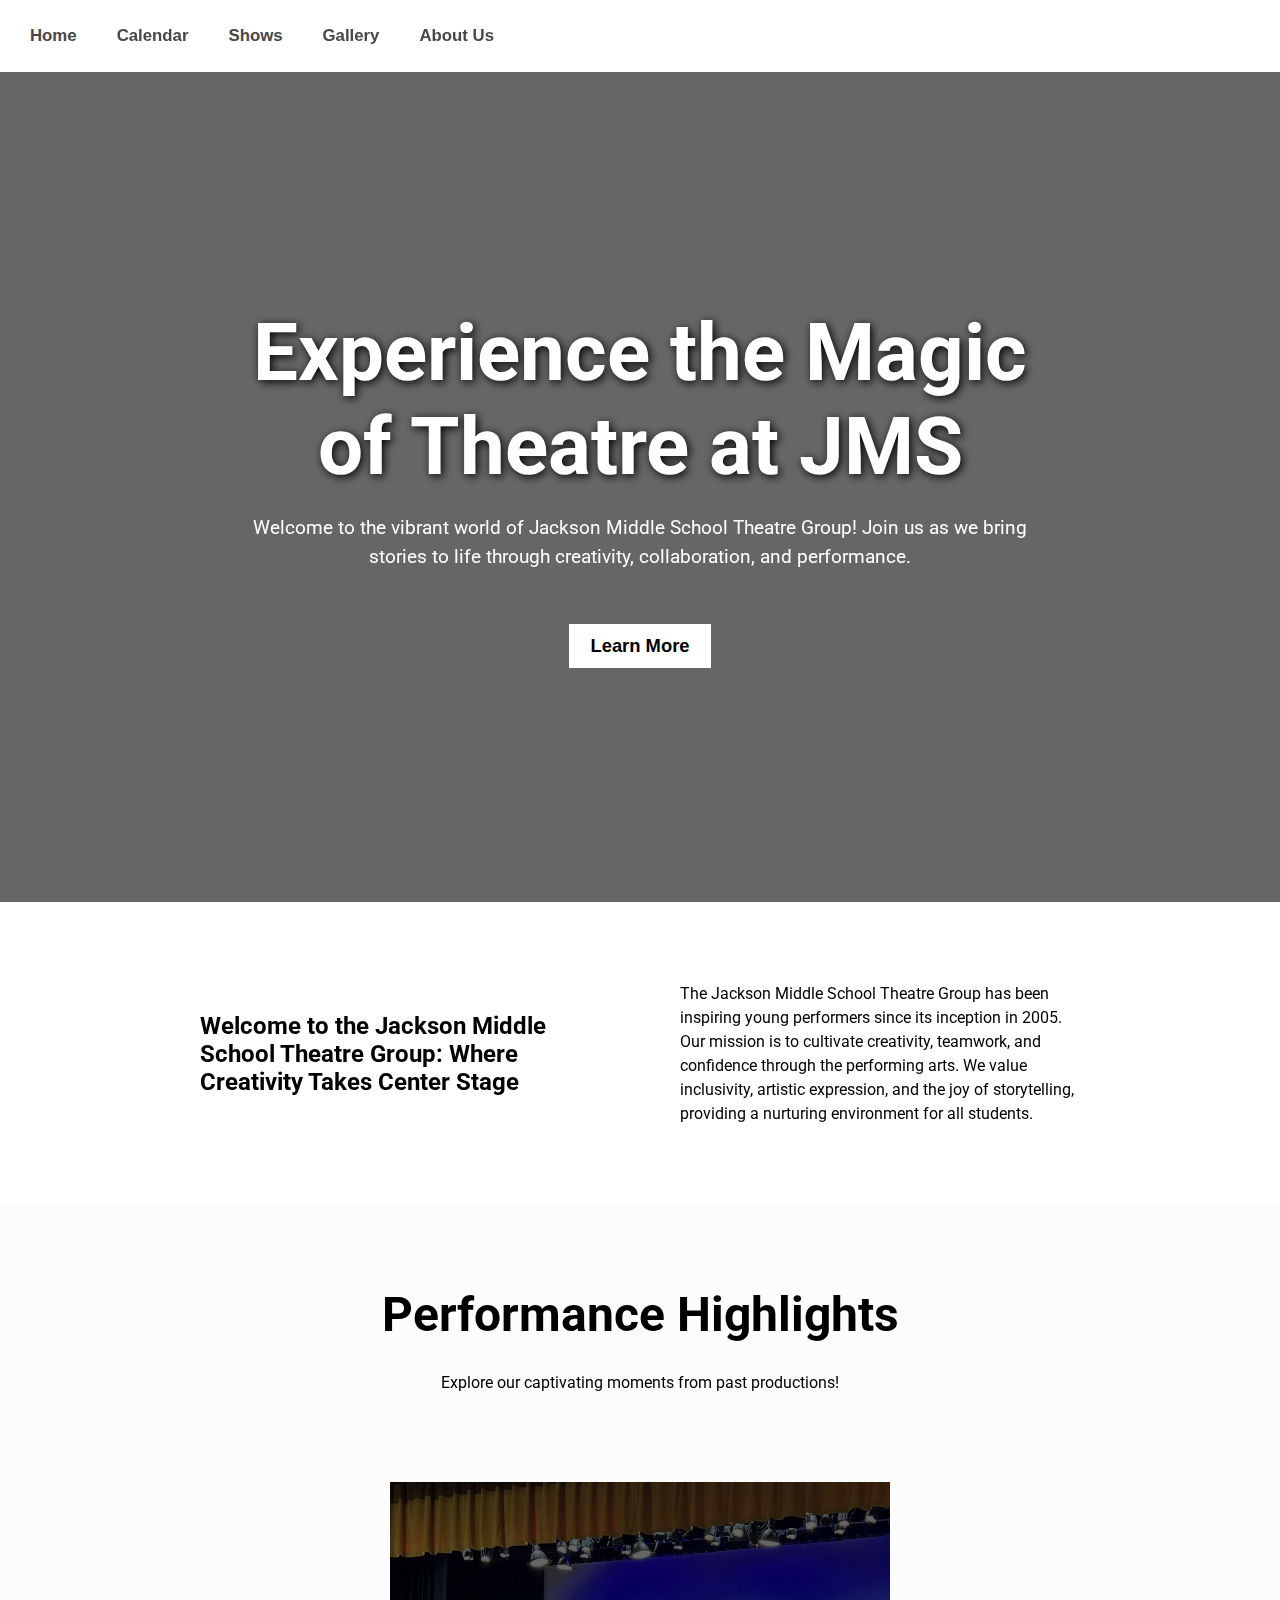
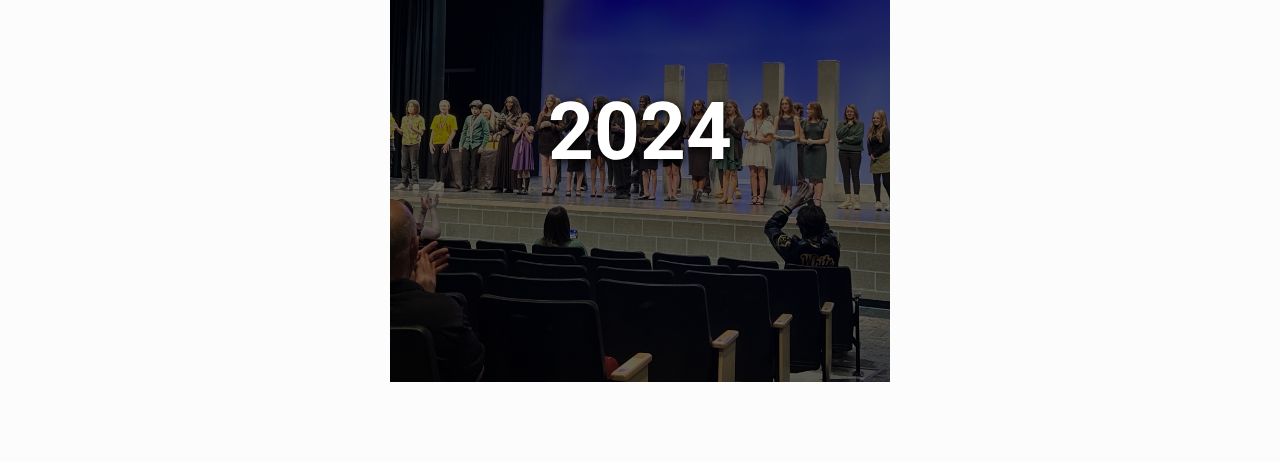
==== commit d07b4dc5: "Added seperate Calendar Page" ====
--- a/index.html
+++ b/index.html
@@ -7,6 +7,7 @@
 
     <link rel="stylesheet" href="styles/general-styling.css">
     <link rel="stylesheet" href="styles/styles.css">
+    <link rel="stylesheet" href="styles/header.css">
 
     <link rel="preconnect" href="https://fonts.googleapis.com">
     <link rel="preconnect" href="https://fonts.gstatic.com" crossorigin>
@@ -17,11 +18,11 @@
     <main>
         <header>
             <div id="header-links">
-                <button class="header-link">Home</button>
-                <button class="header-link">Calendar</button>
-                <button class="header-link">Shows</button>
-                <button class="header-link">Gallery</button>
-                <button class="header-link">About Us</button>
+                <button type="button" onclick="location.href='index.html'" class="header-link">Home</button>
+                <button type="button" onclick="location.href='calendar.html'" class="header-link">Calendar</button>
+                <button type="button" class="header-link">Shows</button>
+                <button type="button" class="header-link">Gallery</button>
+                <button type="button" class="header-link">About Us</button>
             </div>
         </header>
         <main>
@@ -45,9 +46,6 @@
                         </div>
                     </div>
             </section>
-            <section id="calendar-section">
-                <h2 id="schedule-title">Schedule</h2>
-                <iframe src="https://calendar.google.com/calendar/embed?height=720&wkst=1&ctz=America%2FChicago&showPrint=0&showTitle=0&src=am1zdGhlYXRyZWNvQGdtYWlsLmNvbQ&src=OWJkMWRjYTQyNDc4MjRmYWRjY2NiYWVhNWExOWVkMmI5MGFkMDExNTY4ODAzMjUyZjgyODZmN2E4ZWU1YTE2ZkBncm91cC5jYWxlbmRhci5nb29nbGUuY29t&src=MDBlZmIxZjlkOWM1ZWY4YmIxZGU1MTlmNTRhOTQ4ZmE2MzIyNGM3M2QxY2VjM2RjYmViZDYyMTYxOGIyOTJjN0Bncm91cC5jYWxlbmRhci5nb29nbGUuY29t&src=ODQ3ODU2ZDQyN2E1MDFmNDVhMzQzMWJmOGI2MmQyZTM1ZDE4NWU3ZWJlNDg3ZTljYjhlYzk1ZDRlMjUxN2JlZkBncm91cC5jYWxlbmRhci5nb29nbGUuY29t&color=%23039BE5&color=%23039BE5&color=%238E24AA&color=%23D50000" style="border-width:0" width="1280" height="720" frameborder="0" scrolling="no"></iframe>            </section>
         </main>
     </main>
 </body>
--- a/styles/styles.css
+++ b/styles/styles.css
@@ -168,27 +168,6 @@
     text-shadow: 2px 2px 10px black;
 }
 
-#calendar-section{
-    display: flex;
-    justify-content: center;
-    align-items: center;
-    flex-direction: column;
-    gap: 30px;
-    height: 100vh;
-    padding-block: 80px;
-}
-
-#schedule-title{
-    font-size: 3rem;
-}
-
-iframe{
-    height: 85%;
-    width: 85%;
-    border-radius: 20px;
-    box-shadow: 3px 3px 10px rgba(0, 0, 0, .25), -5px -5px 10px rgba(255, 255, 255, .6);
-}
-
 @media screen and (max-width: 530px) {
     #header-links{
         gap: 0;
--- a/styles/header.css
+++ b/styles/header.css
@@ -0,0 +1,50 @@
+header{
+    display: flex;
+    align-items: center;
+    height: 72px;
+    background-color: white;
+    padding-inline: 30px;
+}
+
+#header-links{
+    display: flex;
+    gap: 40px;
+
+    list-style: none;
+    cursor: pointer;
+    height: 100%;
+}
+
+.header-link{
+    display: flex;
+    align-items: center;
+    color: rgb(71, 71, 71);
+    font-weight: bold;
+    transition: all .3s ease-in-out;
+    font-size: 1.05rem;
+    height: 100%;
+    border: none;
+    background-color: white;
+    cursor: pointer;
+    position: relative;
+}
+
+.header-link:hover{
+    color: black;
+}
+
+.header-link::after{
+    content: '';
+    position: absolute;
+    width: 100%;
+    height: 0.125rem;
+    left: 0;
+    bottom: 0;
+    background-color: black;
+    transform: scale(0, 1);
+    transition: transform 0.3s ease;
+}
+
+.header-link:hover::after{
+    transform: scale(1, 1);
+}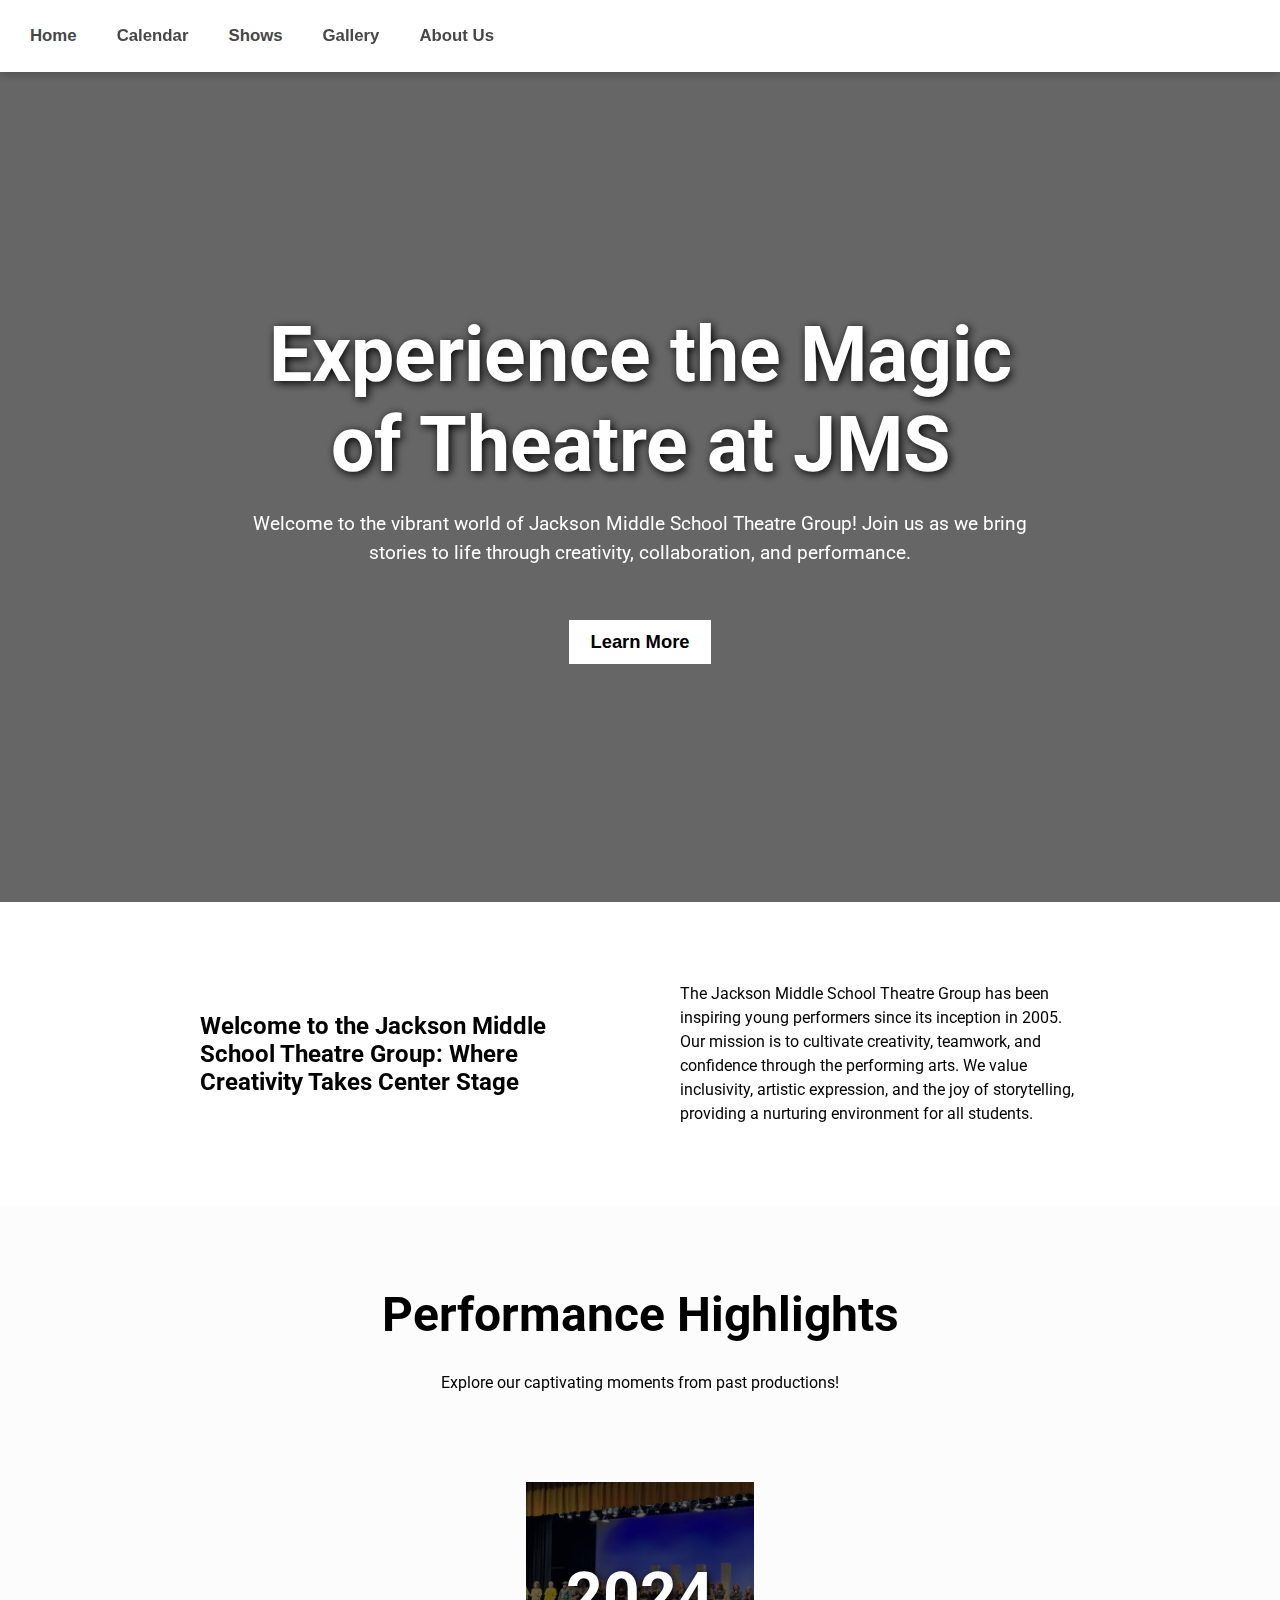
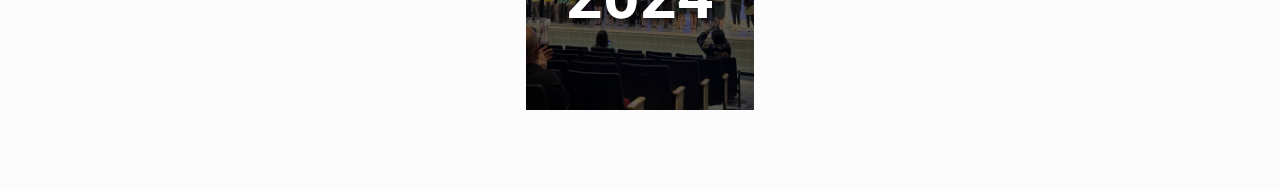
==== commit f24ad867: "Organize images and add new pages" ====
--- a/index.html
+++ b/index.html
@@ -21,7 +21,7 @@
                 <button type="button" onclick="location.href='index.html'" class="header-link">Home</button>
                 <button type="button" onclick="location.href='calendar.html'" class="header-link">Calendar</button>
                 <button type="button" class="header-link">Shows</button>
-                <button type="button" class="header-link">Gallery</button>
+                <button type="button" onclick="location.href='gallery.html'" class="header-link">Gallery</button>
                 <button type="button" class="header-link">About Us</button>
             </div>
         </header>
--- a/styles/styles.css
+++ b/styles/styles.css
@@ -76,14 +76,15 @@
 
 #hero-title{
     color: white;
-    font-size: 5rem;
+    /* font-size: 5rem; */
+    font-size: clamp(2.7rem, 6vw, 5rem);
     text-shadow: 2px 2px 10px black;
 }
 
 #hero-description{
     color: white;
     line-height: 150%;
-    font-size: 1.2rem;
+    font-size: clamp(1rem, 3vw, 1.2rem);
 }
 
 #learn-more-button{
@@ -121,6 +122,7 @@
     gap: 30px;
     background-color: rgb(252, 252, 252);
     padding-block: 80px;
+    text-align: center;
 }
 
 #performance-title{
@@ -150,10 +152,11 @@
     background-blend-mode: darken;
     background-size: cover;
     background-position: center;
-    height: 500px;
-    width: 500px;
+    max-height: 500px;
+    max-width: 500px;
     transition: all .3s ease-in-out;
     cursor: pointer;
+    padding: 40px;
 }
 
 #performance-img-wrapper > div:hover{
@@ -164,18 +167,25 @@
 .year-text{
     font-weight: bold;
     color: white;
-    font-size: 5rem;
+    font-size: clamp(2.5rem, 5vw, 4rem);
     text-shadow: 2px 2px 10px black;
 }
 
-@media screen and (max-width: 530px) {
-    #header-links{
-        gap: 0;
-        justify-content: space-evenly;
-        width: 100%;
+@media screen and (max-width: 820px) {
+    #about-section{
+        flex-direction: column;
+        align-items: center;
+        text-align: center;
+        gap: 30px;
+        padding-block: 30px;
+        padding-inline: 30px;
     }
 
-    header{
-        padding-inline: 0;
+    #performance-section{
+        padding-block: 30px;
     }
-}
+
+    #performance-description{
+        margin-bottom: 30px;
+    }
+}--- a/styles/header.css
+++ b/styles/header.css
@@ -4,6 +4,7 @@
     height: 72px;
     background-color: white;
     padding-inline: 30px;
+    box-shadow: 0 2px 10px rgba(0, 0, 0, .25);
 }
 
 #header-links{
@@ -47,4 +48,16 @@
 
 .header-link:hover::after{
     transform: scale(1, 1);
+}
+
+@media screen and (max-width: 530px) {
+    #header-links{
+        gap: 0;
+        justify-content: space-evenly;
+        width: 100%;
+    }
+
+    header{
+        padding-inline: 0;
+    }
 }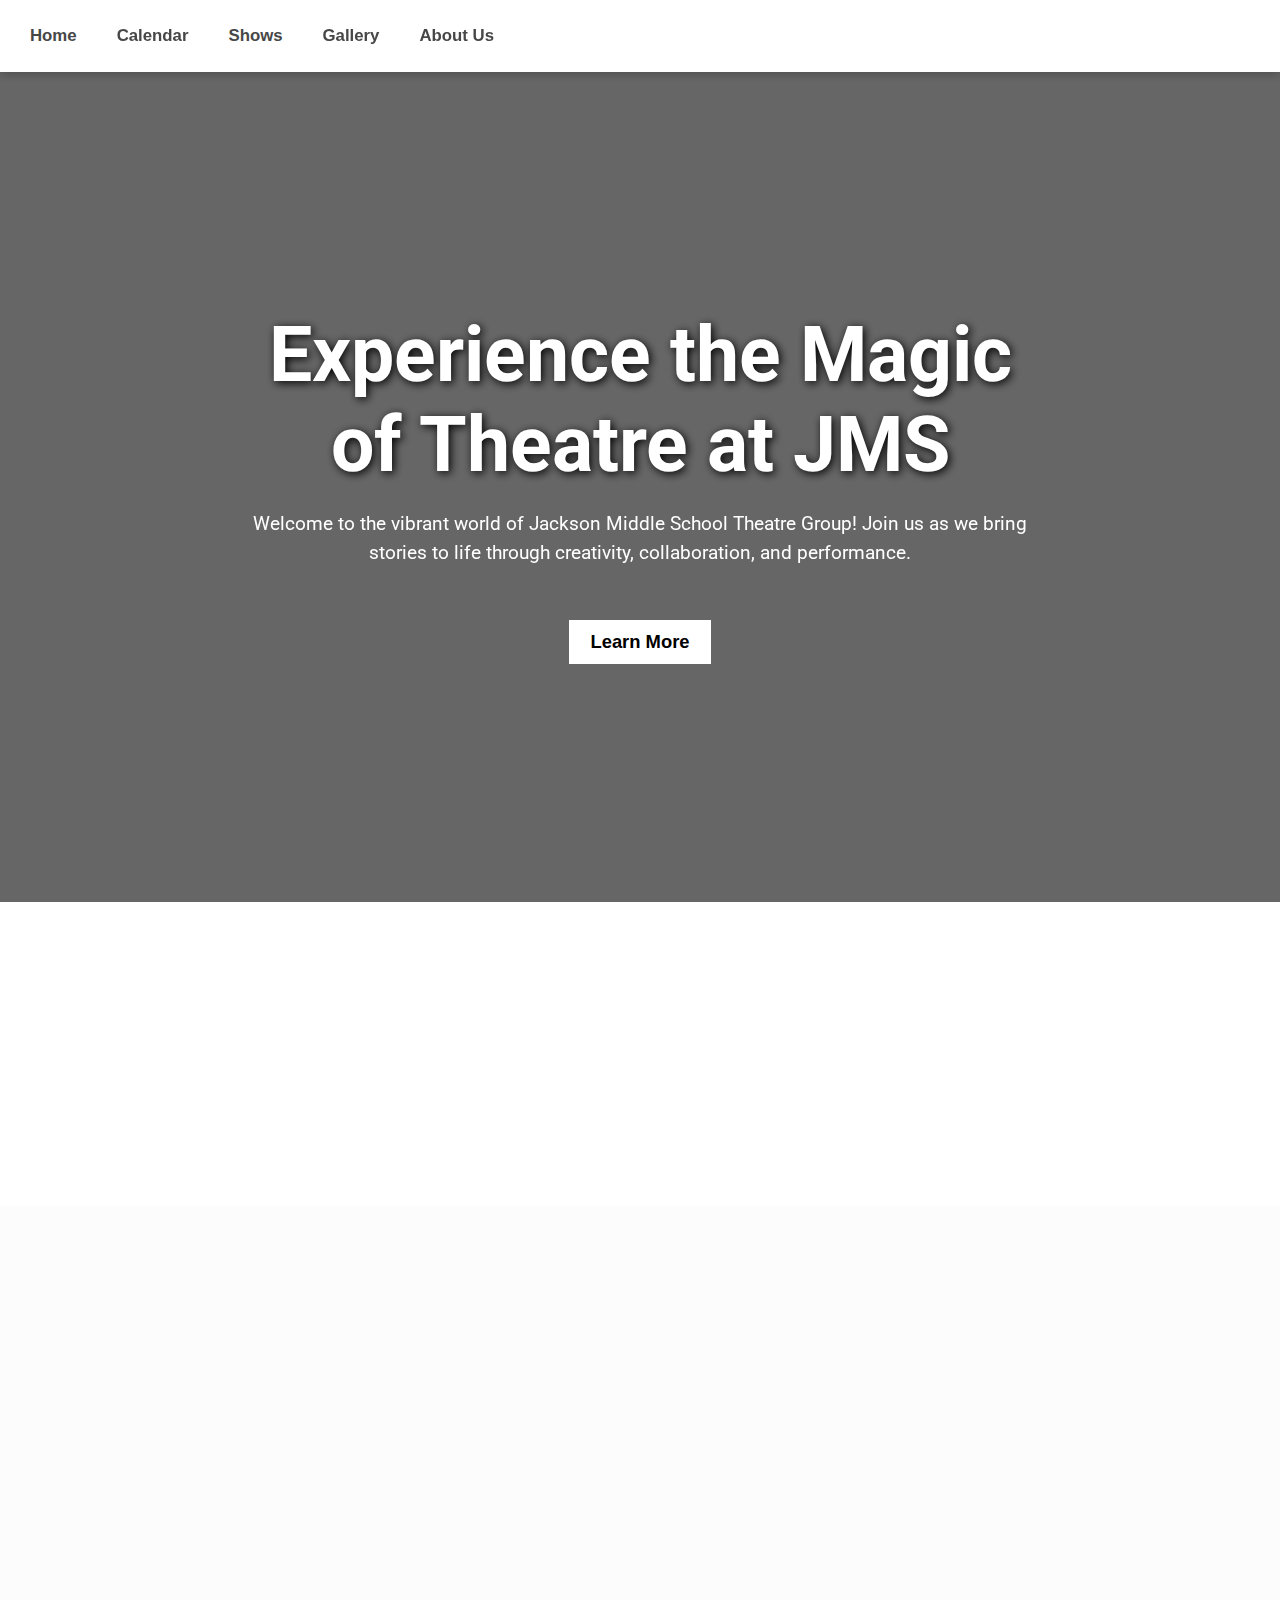
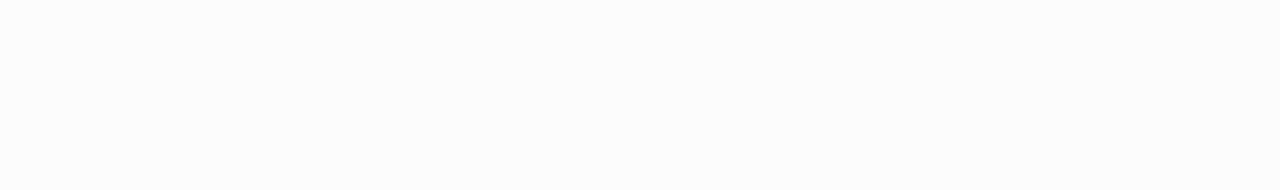
==== commit 8dc62944: "Fixed headers and added animations(can be removed just testing)" ====
--- a/index.html
+++ b/index.html
@@ -20,9 +20,9 @@
             <div id="header-links">
                 <button type="button" onclick="location.href='index.html'" class="header-link">Home</button>
                 <button type="button" onclick="location.href='calendar.html'" class="header-link">Calendar</button>
-                <button type="button" class="header-link">Shows</button>
+                <button type="button" onclick="location.href='shows.html'" class="header-link">Shows</button>
                 <button type="button" onclick="location.href='gallery.html'" class="header-link">Gallery</button>
-                <button type="button" class="header-link">About Us</button>
+                <button type="button" onclick="location.href='about-us.html'" class="header-link">About Us</button>
             </div>
         </header>
         <main>
@@ -34,19 +34,20 @@
                 </div>
             </section>
             <section id="about-section">
-                <h2 id="about-title">Welcome to the Jackson Middle School Theatre Group: Where Creativity Takes Center Stage</h2>
-                <p id="about-description">The Jackson Middle School Theatre Group has been inspiring young performers since its inception in 2005. Our mission is to cultivate creativity, teamwork, and confidence through the performing arts. We value inclusivity, artistic expression, and the joy of storytelling, providing a nurturing environment for all students.</p>
+                <h2 class="hidden" id="about-title">Welcome to the Jackson Middle School Theatre Group: Where Creativity Takes Center Stage</h2>
+                <p class="hidden" id="about-description">The Jackson Middle School Theatre Group has been inspiring young performers since its inception in 2005. Our mission is to cultivate creativity, teamwork, and confidence through the performing arts. We value inclusivity, artistic expression, and the joy of storytelling, providing a nurturing environment for all students.</p>
             </section>
             <section id="performance-section">
-                <h2 id="performance-title">Performance Highlights</h2>
-                <p id="performance-description">Explore our captivating moments from past productions!</p>
+                <h2 class="hidden-up" id="performance-title">Performance Highlights</h2>
+                <p class="hidden-up" id="performance-description">Explore our captivating moments from past productions!</p>
                     <div id="performance-img-wrapper">
-                        <div class="gallery-year-wrapper">
+                        <div class="hidden-up" class="gallery-year-wrapper">
                             <p class="year-text">2024</p>
                         </div>
                     </div>
             </section>
         </main>
     </main>
+    <script defer src="./scripts/index.js"></script>
 </body>
 </html>--- a/styles/styles.css
+++ b/styles/styles.css
@@ -113,6 +113,7 @@
 
 #about-description{
     line-height: 150%;
+    transition-delay: 100ms;
 }
 
 #performance-section{
@@ -188,4 +189,36 @@
     #performance-description{
         margin-bottom: 30px;
     }
+}
+
+@media(prefers-reduced-motion){
+    .hidden{
+        transition: none;
+    }
+}
+
+.hidden{
+    opacity: 0;
+    transition: all .5s;
+    filter: blur(5px);
+    transform: translateX(-25%);
+}
+
+.show{
+    opacity: 1;
+    filter: blur(0);
+    transform: translateX(0);
+}
+
+.hidden-up{
+    opacity: 0;
+    transition: all .5s;
+    filter: blur(2px);
+    transform: translateY(25%);
+}
+
+.show-up{
+    opacity: 1;
+    filter: blur(0);
+    transform: translateY(0);
 }